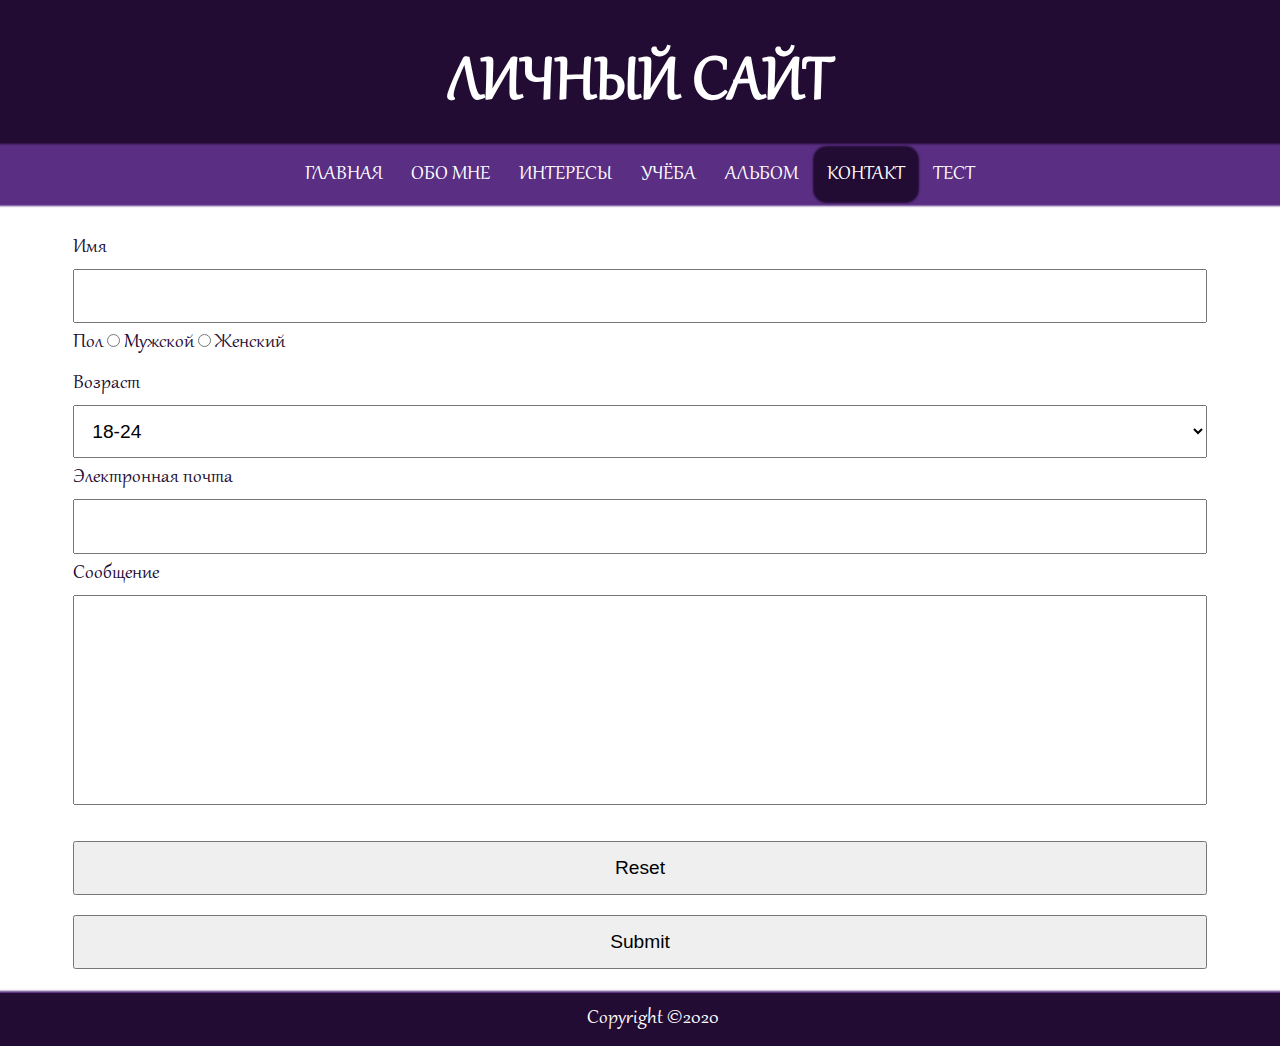
==== contact.html @ 8404f699 "initial" ====
<!DOCTYPE HTML>
<html lang="ru">
	<head>
		<meta charset="utf-8">
		<title> Связаться </title>
		<link rel="stylesheet" href="style.css" type="text/css">
	</head>
	<body>
		<header class="main-header dark-background">
			<h1 class="site-title"> Личный сайт </h1>
		</header>
		<nav>
			<a href="index.html">                  Главная  </a>
			<a href="about.html">                  Обо мне  </a>
			<a href="interests.html">         	   Интересы </a>
			<a href="studies.html">   		       Учёба    </a>
			<a href="photos.html">                 Альбом   </a>
			<a href="contact.html" class="active"> Контакт  </a>
			<a href="test.html">                   Тест     </a>
		</nav>
		<main>
			<article class="flex-container card">
				<form action="mailto:2CPT1MP@gmail.com" method=POST enctype="text/plain">
					<label> Имя
						<input type="text" name="sender-name">
					</label>

					<label for="sender-gender"> Пол </label>
					<input type="radio" name="sender-gender" id="male" value="male">
					<label for="male"> Мужской </label>

					<input type="radio" name="sender-gender" id="female" value="female">
					<label for="female"> Женский</label>
					<br>
					<label for="sender-age"> Возраст </label>
					<select name="sender-age">
						<option >&lt;18</option>
						<option selected="">18-24</option>
						<option>25-30</option>
						<option>30-40</option>
						<option>40-59</option>
						<option>60-80</option>
						<option>&gt;80</option>
					</select>
					<label for="sender-email"> Электронная почта </label>
					<input type="email" name="sender-email">

					<label for="sender-msg"> Сообщение </label>
					<textarea name="sender-msg" rows="10" cols="50"></textarea>
					
					<input type="reset">
					<input type="submit">
				</form>
			</article>
		</main>
		<footer class="main-footer dark-background">
			<p> Copyright &copy;2020 </p>
		</footer>
	</body>
</html>
---- style.css ----
* {
	margin: 0;
	padding: 0;
}

a {
	text-decoration: none;
	color: black;
}

@font-face {
	  font-family: "Gabriola";
	  src: url("fonts/b26b20369adfef2b3d65d266e0625fe2.eot"); /* IE9*/
	  src: url("fonts/b26b20369adfef2b3d65d266e0625fe2.eot?#iefix") format("embedded-opentype"), /* IE6-IE8 */
	  url("fonts/b26b20369adfef2b3d65d266e0625fe2.ttf") format("truetype"), /* chrome、firefox、opera、Safari, Android, iOS 4.2+*/
	  url("fonts/b26b20369adfef2b3d65d266e0625fe2.svg#Gabriola") format("svg"); /* iOS 4.1- */
}

body {
	font-family: Gabriola, serif;
	font-size: 1.5em;
	color: #230c33;
}

.main-header {
	color: white;
	padding-top: 1em;
}

.main-footer{
	box-shadow: 0vh 0vh 0.2vh 0.2vh #592e83;
}

.main-footer > p {
	text-align: center;
	color: white;
	text-indent: 0;
	padding: 0.25em;
}

.dark-background {
	background-color: #230c33;
}

.site-title {
	font-weight: 900;
	font-size: 3em;
}

h1, h2 {
	text-align: center;
	text-transform: uppercase;
}

h2 {
	font-size: 150%;
	color: black;
}

h3 {
	text-indent: 1.5;
	margin-top: 1rem;

}

p, .regular-list {
	text-align: justify;
	text-indent: 7%;
	font-weight: 550;
	color: black;
	font-size: 100%;
	margin: 0cm 2% 0cm 4%;
}

.regular-list ul {
	list-style: none;
}

.roman-list {
	list-style-type: upper-roman;
}

nav a {
	padding: 0.29em 0.5em 0.2em 0.5em;
	margin: 0.1em;
	color: white;
}

nav {
	background-color: #592e83;
	display: flex;
	justify-content: center;
	text-transform: uppercase;
	text-align: center;
	flex-direction: row;
	box-shadow: 0vh 0vh 0.2vh 0.2vh #592e83;
}

.card {
	padding: 1em;
	display: block;
	width: 90%;
	margin: 1% auto;
}


.profile-pic {
	display: flex;
	border-radius: 50%;
	margin: auto;
	box-shadow: 0 0 0.2cm 0.02cm white;
}

.th {
	font-weight: bold;
}

td {
	padding: 1vh 1vw;
	vertical-align: center;
}

table {
	margin: 0 auto;
}


.active {
	border-radius: 0.5em;
	background-color: #230c33;
	box-shadow: 0vh 0vh 0.2vh 0.2vh#230c33;
}

.border-table, .border-table td, .border-table th  {
	border: solid #230c33 1px;
	border-collapse: collapse;
}

.image-title {
	text-indent: 0;
	margin: 0;
	padding: 0;
	text-align: center;
}

.flex-container {
	display: flex;
	flex-wrap: wrap;
	align-items: center;
	justify-content: space-around;
	max-width: 30cm;
	margin: auto;
	vertical-align: top;
}

.flex-item {
	margin: 1.0%;
	box-shadow: 0 0 0.8vh 0.2vh rgba(89, 46, 131, 0.6);
}

.flex-item:hover {
	box-shadow: 0 0 0.8vh 0.2vh rgba(89, 46, 131, 0.8);
}

input[type=text], input[type=email], select, option, 
input[type=submit], input[type=reset], textarea, input[type=number], button {
	padding: 1.25%;
	display: inline-block;
	width: 100%;
	box-sizing: border-box;
	font-size: 80%;
}

button, input[type=submit], input[type=reset] {
	margin-top: 1em;
}


textarea {
	resize: none;
	margin: 0;
	text-indent: 0px;
}

fieldset {
	padding: 5%;
	margin-bottom: 1%;
	border: solid #230c33 0.01cm;
}




@media (hover: none) {
	body {
		font-size: 350%;
	}
	img {
		width: 100%;
	}
	.profile-pic {
		width: 75%;
	}
}

@media (hover: none) and (orientation: landscape) {
	body {
		font-size: 200%;
	}
}	

@media (max-width: 770px) and (hover)
{
	nav {
		flex-direction: column;
	}

	.main-header {
		font-size: 4vw;
		padding: 3% 5% 0% 5%;
	}
}

@media (max-width: 1450px) and (hover: none)
{
	nav {
		flex-direction: column;
	}

	.main-header {
		font-size: 4vw;
		padding: 3% 5% 0% 5%;
	}
}
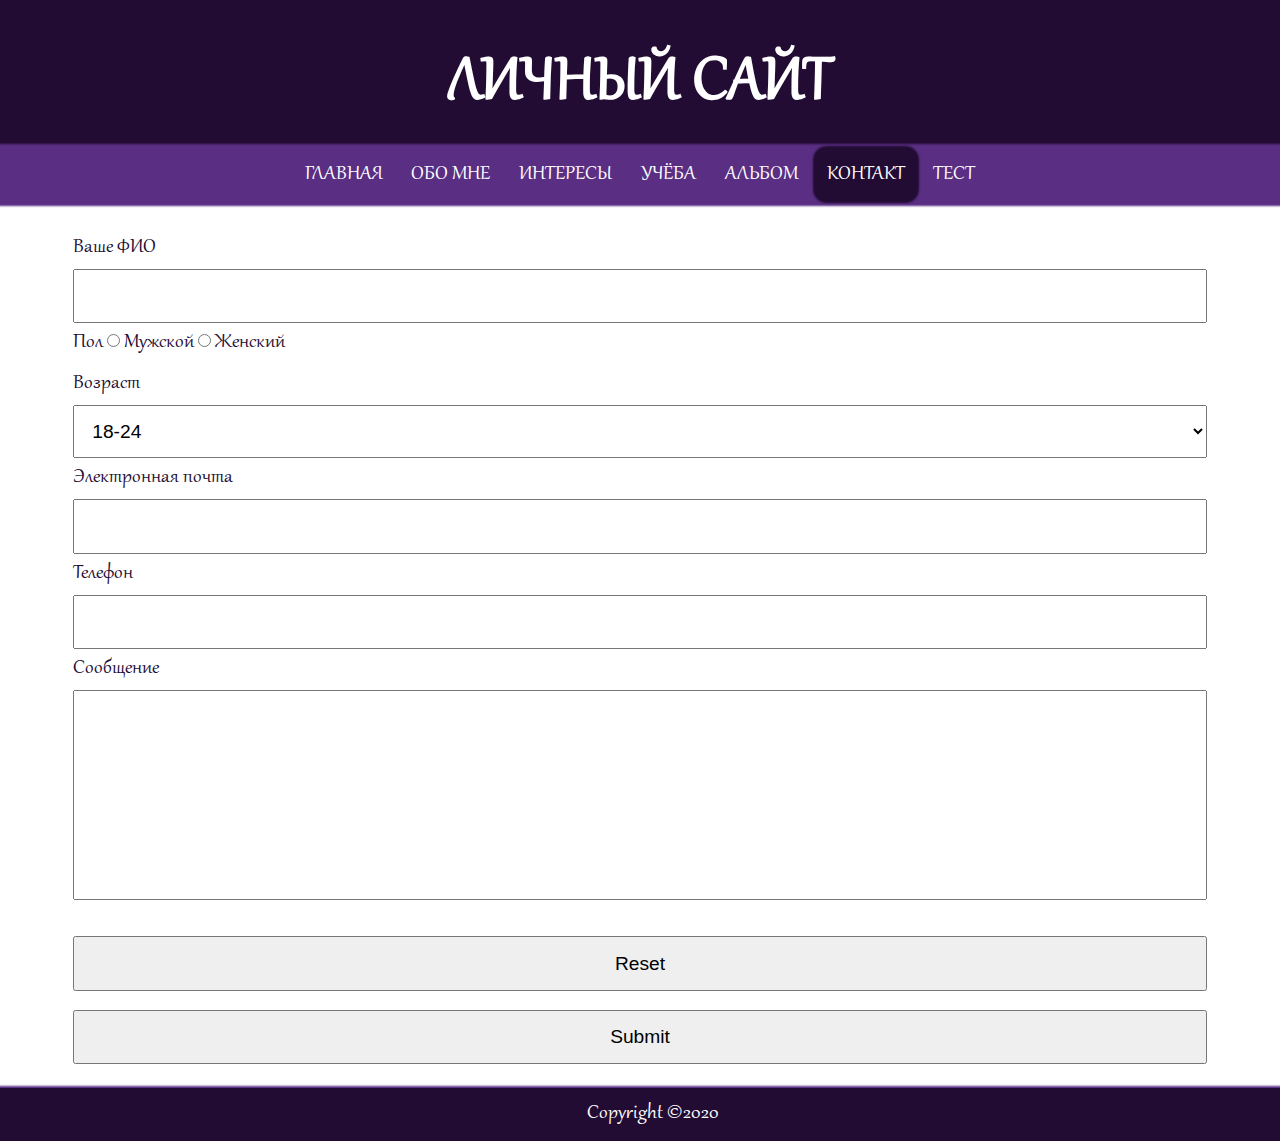
==== commit 456d5f02: "form checks, ..., ... ex. additional" ====
--- a/contact.html
+++ b/contact.html
@@ -4,6 +4,7 @@
 		<meta charset="utf-8">
 		<title> Связаться </title>
 		<link rel="stylesheet" href="style.css" type="text/css">
+		<script src="form_verification.js"></script>
 	</head>
 	<body>
 		<header class="main-header dark-background">
@@ -21,21 +22,20 @@
 		<main>
 			<article class="flex-container card">
 				<form action="mailto:2CPT1MP@gmail.com" method=POST enctype="text/plain">
-					<label> Имя
-						<input type="text" name="sender-name">
-					</label>
+					<label for="sender-name" id="fio-label"> Ваше ФИО </label>
+					<input type="text" name="sender-name" required id="fio" onchange="check()">
 
 					<label for="sender-gender"> Пол </label>
-					<input type="radio" name="sender-gender" id="male" value="male">
+					<input type="radio" name="sender-gender" id="male" value="male" required>
 					<label for="male"> Мужской </label>
 
-					<input type="radio" name="sender-gender" id="female" value="female">
+					<input type="radio" name="sender-gender" id="female" value="female" required>
 					<label for="female"> Женский</label>
 					<br>
 					<label for="sender-age"> Возраст </label>
-					<select name="sender-age">
+					<select name="sender-age" required>
 						<option >&lt;18</option>
-						<option selected="">18-24</option>
+						<option selected>18-24</option>
 						<option>25-30</option>
 						<option>30-40</option>
 						<option>40-59</option>
@@ -43,13 +43,16 @@
 						<option>&gt;80</option>
 					</select>
 					<label for="sender-email"> Электронная почта </label>
-					<input type="email" name="sender-email">
+					<input type="email" name="sender-email" required>
+
+					<label for="sender-phone"> Телефон </label>
+					<input type="tel" name="sender-phone" required id="phone" onchange="check()">
 
 					<label for="sender-msg"> Сообщение </label>
-					<textarea name="sender-msg" rows="10" cols="50"></textarea>
+					<textarea name="sender-msg" rows="10" cols="50" required></textarea>
 					
 					<input type="reset">
-					<input type="submit">
+					<input type="submit" onclick="check()">
 				</form>
 			</article>
 		</main>
--- a/style.css
+++ b/style.css
@@ -163,7 +163,7 @@
 }
 
 input[type=text], input[type=email], select, option, 
-input[type=submit], input[type=reset], textarea, input[type=number], button {
+input[type=submit], input[type=reset], textarea, input[type=number], input[type=tel], button {
 	padding: 1.25%;
 	display: inline-block;
 	width: 100%;
